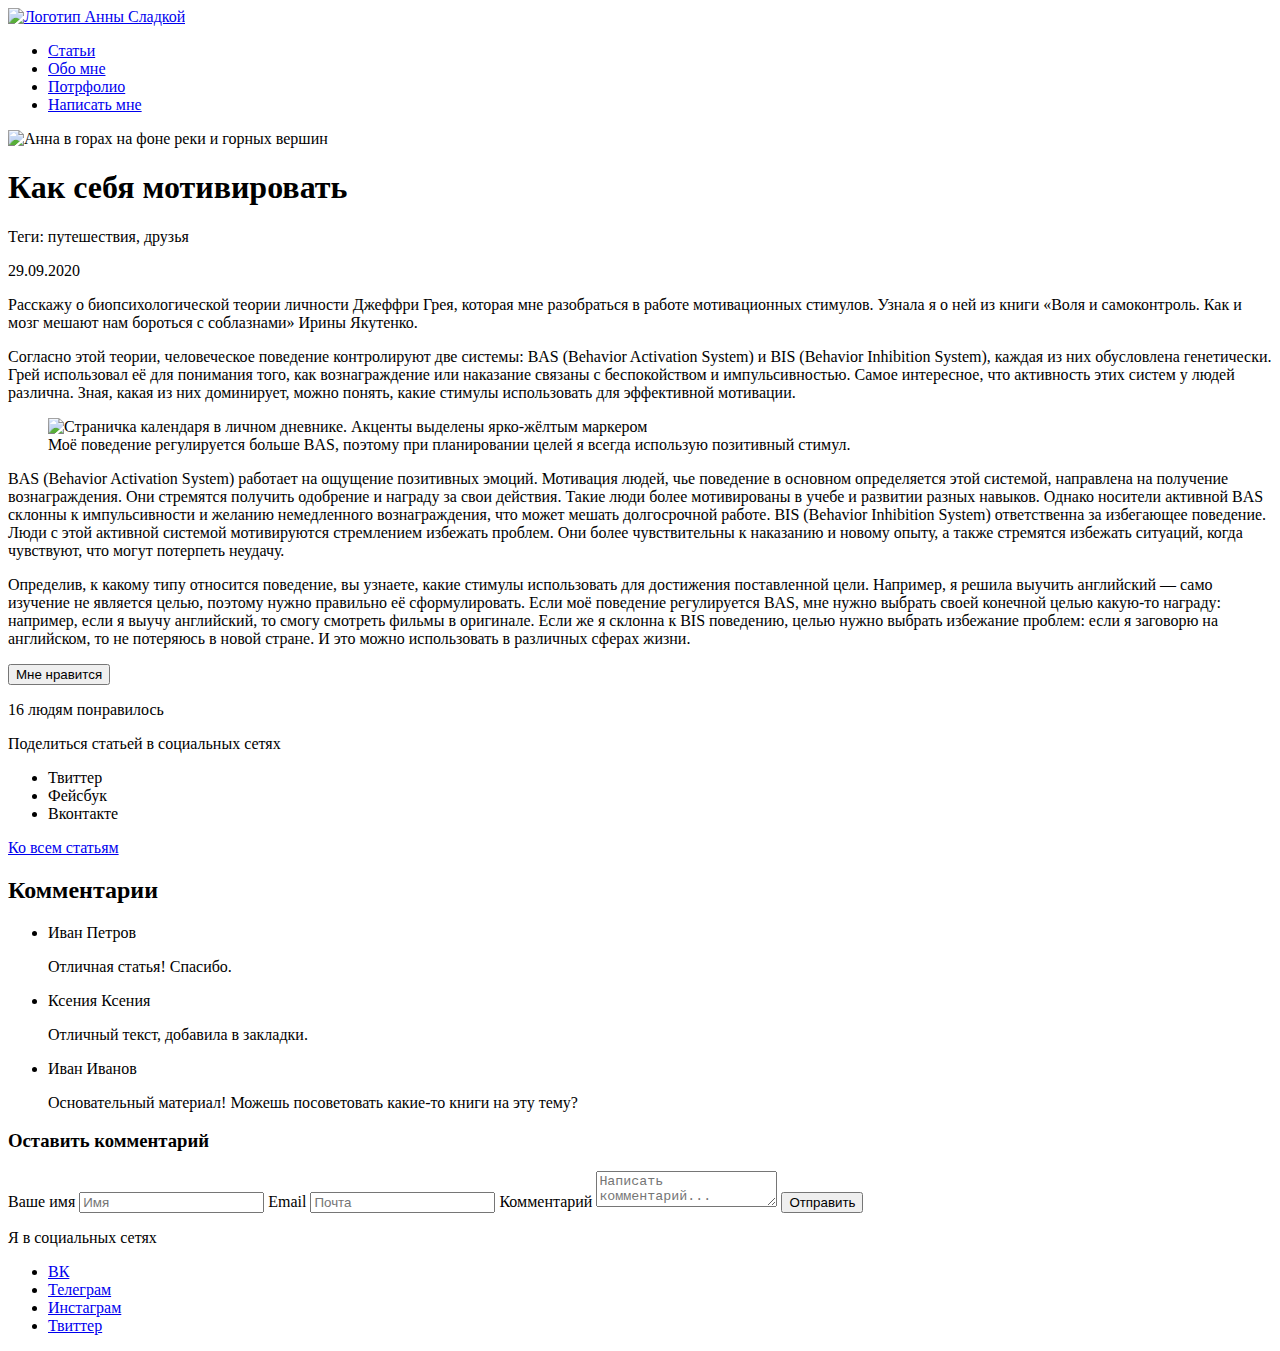
==== article.html @ 027b9428 "Разметка" ====
<!DOCTYPE html>
<html class="page" lang="ru">
<head>
  <meta charset="UTF-8">
  <meta name="viewport" content="width=device-width, initial-scale=1.0">
  <title>Как себя мотивировать. Личный блог Анны Сладкой</title>
</head>
<body class="page-body">
  <header class="page-header header container">
    <nav class="site-nav nav">
      <a class="nav-logo logo" href="index.html">
        <img class="logo-image" src="" width="130" height="82" alt="Логотип Анны Сладкой">
      </a>
      <ul class="nav-list">
        <li class="nav-item"><a href="#" class="nav-link">Статьи</a></li>
        <li class="nav-item"><a href="index.html#about" class="nav-link">Обо мне</a></li>
        <li class="nav-item"><a href="index.html#portfolio" class="nav-link">Потрфолио</a></li>
        <li class="nav-item"><a href="index.html#contact" class="nav-link">Написать мне</a></li>
      </ul>
    </nav>
  </header>
  <main class="page-main main container">
    <img class="main-image" src="" width="1440" height="581" alt="Анна в горах на фоне реки и горных вершин">
    <article class="page-article article">
      <h1 class="section-title article-title">Как себя мотивировать</h1>
      <div class="article-meta">
        <p class="article-tag">Теги: путешествия, друзья</p>
        <time class="article-date" datetime="2020-09-29">29.09.2020</time>
      </div>
      <p class="article-parag">Расскажу о биопсихологической теории личности Джеффри Грея, которая мне разобраться в работе мотивационных стимулов. Узнала я о ней из книги «Воля и самоконтроль. Как и мозг мешают нам бороться с соблазнами» Ирины Якутенко.</p>
      <p class="article-parag">Согласно этой теории, человеческое поведение контролируют две системы: BAS (Behavior Activation System) и BIS (Behavior Inhibition System), каждая из них обусловлена генетически. Грей использовал её для понимания того, как вознаграждение или наказание связаны с беспокойством и импульсивностью. Самое интересное, что активность этих систем у людей различна. Зная, какая из них доминирует, можно понять, какие стимулы использовать для эффективной мотивации.</p>
      <figure class="article-figure">
        <img class="article-image" src="" width="" height="" alt="Страничка календаря в личном дневнике. Акценты выделены ярко-жёлтым маркером">
        <figcaption class="article-figcaption">Моё поведение регулируется больше BAS, поэтому при планировании целей я всегда использую позитивный стимул.</figcaption>
      </figure>
      <p class="article-parag">BAS (Behavior Activation System) работает на ощущение позитивных эмоций. Мотивация людей, чье поведение в основном определяется этой системой, направлена на получение вознаграждения. Они стремятся получить одобрение и награду за свои действия. Такие люди более мотивированы в учебе и развитии разных навыков. Однако носители активной BAS склонны к импульсивности и желанию немедленного вознаграждения, что может мешать долгосрочной работе. BIS (Behavior Inhibition System) ответственна за избегающее поведение. Люди с этой активной системой мотивируются стремлением избежать проблем. Они более чувствительны к наказанию и новому опыту, а также стремятся избежать ситуаций, когда чувствуют, что могут потерпеть неудачу.</p>
      <p class="article-parag">Определив, к какому типу относится поведение, вы узнаете, какие стимулы использовать для достижения поставленной цели. Например, я решила выучить английский — само изучение не является целью, поэтому нужно правильно её сформулировать. Если моё поведение регулируется BAS, мне нужно выбрать своей конечной целью какую-то награду: например, если я выучу английский, то смогу смотреть фильмы в оригинале. Если же я склонна к BIS поведению, целью нужно выбрать избежание проблем: если я заговорю на английском, то не потеряюсь в новой стране. И это можно использовать в различных сферах жизни.</p>
      <footer class="article-footer">
        <div class="article-like">
          <button class="article-like-button">
            <span class="visually-hidden">Мне нравится</span>
          </button>
          <p class="article-like-number">16
            <span class="visually-hidden"> людям понравилось</span>
          </p>
        </div>
        <p class="visually-hidden">Поделиться статьей в социальных сетях</p>
        <ul class="share-list">
          <li class="share-item">
            <a class="share-link share-link-twitter">
              <span class="visually-hidden">Твиттер</span>
            </a>
          </li>
          <li class="share-item">
            <a class="share-link share-link-facebook">
              <span class="visually-hidden">Фейсбук</span>
            </a>
          </li>
          <li class="share-item">
            <a class="share-link share-link-vk">
              <span class="visually-hidden">Вконтакте</span>
            </a>
          </li>
        </ul>
      </footer>
    </article>
    <a href="#" class="main-articles-link">Ко всем статьям</a>
    <section class="comments">
      <h2 class="visually-hidden">Комментарии</h2>
      <ul class="comments-list">
        <li class="comments-item">
          <p class="comments-author">Иван Петров</p>
          <p class="comments-text">Отличная статья! Спасибо.</p>
        </li>
        <li class="comments-item">
          <p class="comments-author">Ксения Ксения</p>
          <p class="comments-text">Отличный текст, добавила в закладки.</p>
        </li>
        <li class="comments-item">
          <p class="comments-author">Иван Иванов</p>
          <p class="comments-text">Основательный материал! Можешь посоветовать какие-то книги на эту тему?</p>
        </li>
      </ul>
      <h3 class="comments-form-title">Оставить комментарий</h3>
      <form class="comments-form" action="#" method="POST">
        <label class="comments-label-name">
          <span class="visually-hidden">Ваше имя</span>
          <input class="comments-input comments-input-name" type="text" name="comments-form-name" placeholder="Имя" required>
        </label>
        <label class="comments-label comments-label-email">
          <span class="visually-hidden" lang="en">Email</span>
          <input class="comments-input comments-input-email" type="email" name="comments-form-email" placeholder="Почта" required>
        </label>
        <label class="comments-label comments-label-message">
          <span class="visually-hidden">Комментарий</span>
          <textarea class="comments-input comments-input-message" name="comments-form-message" minlength="10" maxlength="200" placeholder="Написать комментарий..."></textarea>
        </label>
        <button class="comments-submit button" type="submit">Отправить</button>        
      </form>
    </section>
  </main>
  <footer class="page-footer footer">
    <div class="container">
      <p class="visually-hidden">Я в социальных сетях</p>
      <ul class="social-list">
        <li class="social-item">
          <a href="https://www.vk.com/" class="social-link">ВК</a>
        </li>
        <li class="social-item">
          <a href="https://telegram.org/" class="social-link">Телеграм</a>
        </li>
        <li class="social-item">
          <a href="https://www.instagram.com/" class="social-link">Инстаграм</a>
        </li>
        <li class="social-item">
          <a href="https://twitter.com/" class="social-link">Твиттер</a>
        </li>
      </ul>
    </div>
  </footer>
</body>
</html>
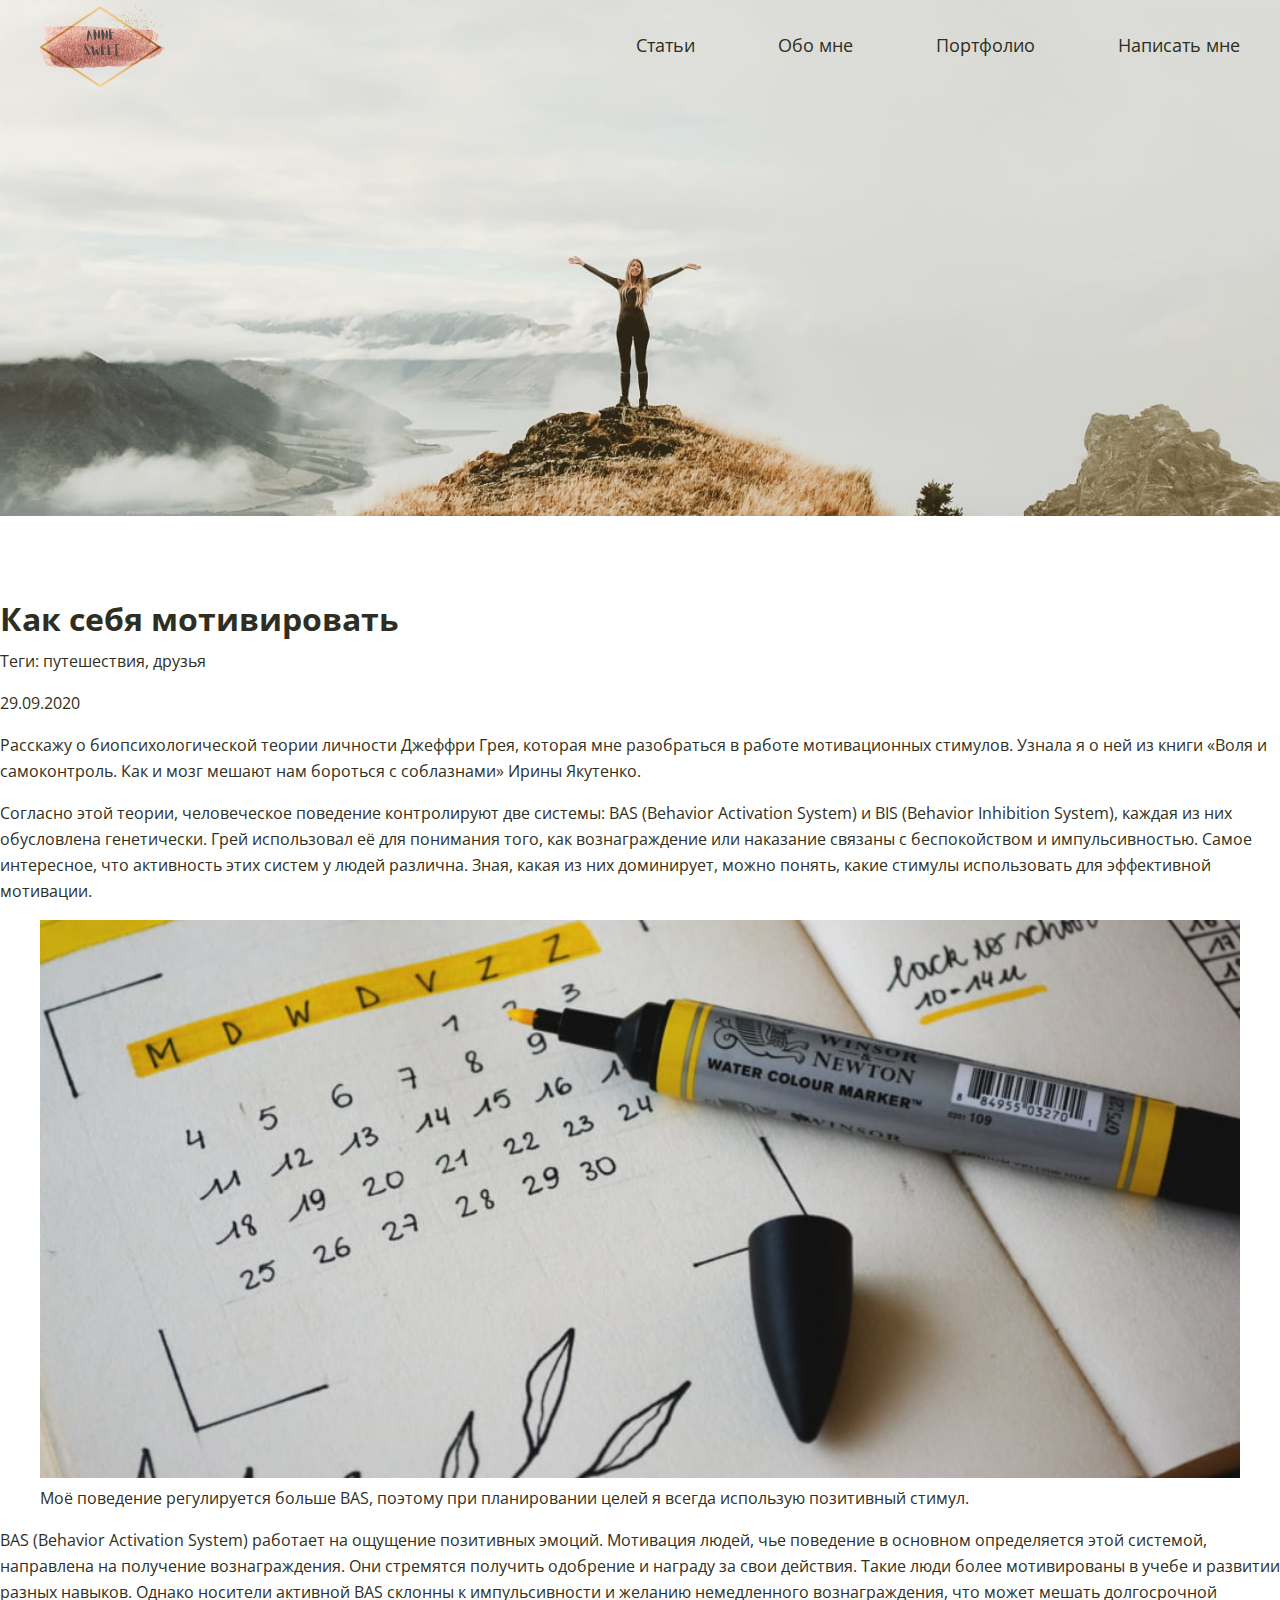
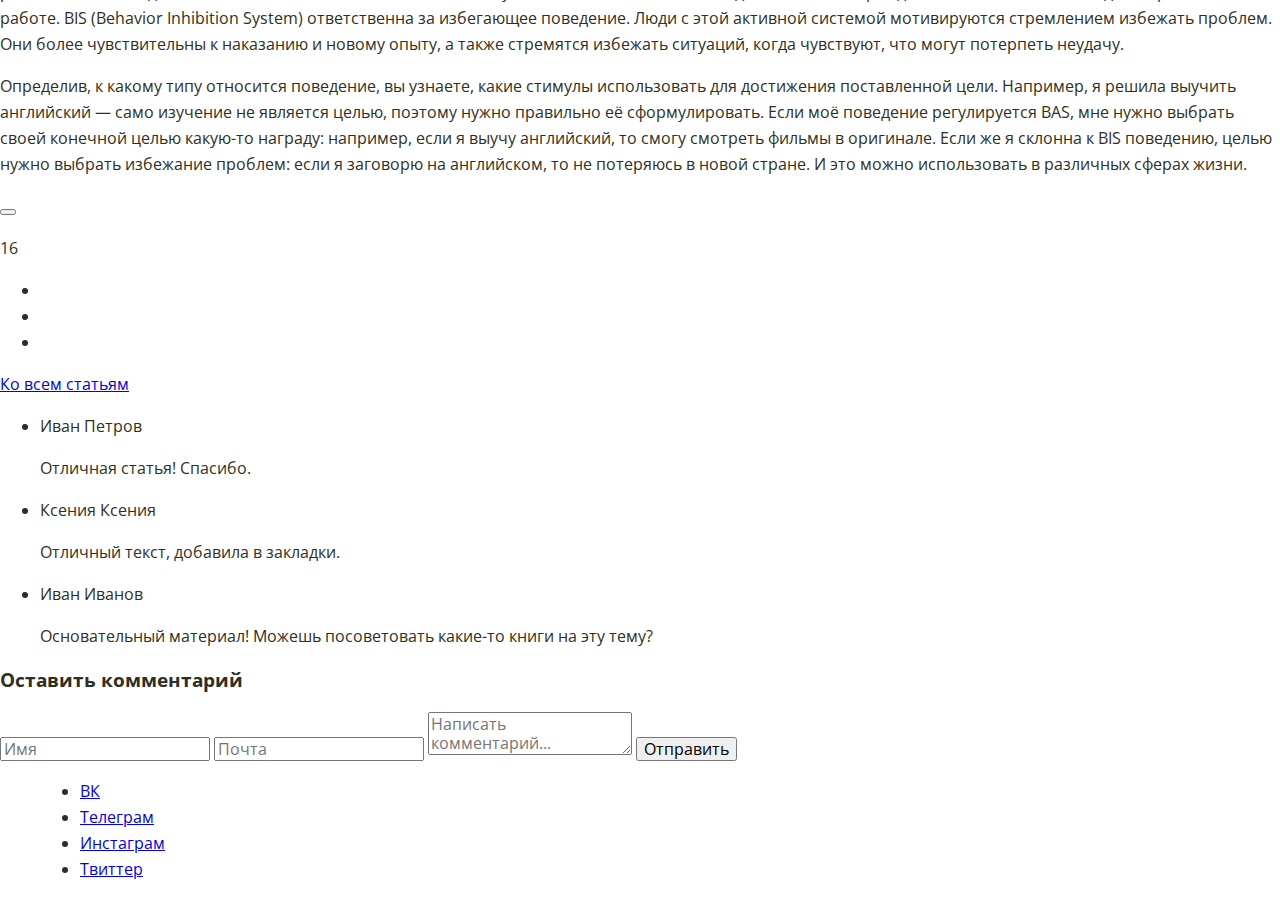
==== commit 3594f9ac: "хедер" ====
--- a/article.html
+++ b/article.html
@@ -4,23 +4,35 @@
   <meta charset="UTF-8">
   <meta name="viewport" content="width=device-width, initial-scale=1.0">
   <title>Как себя мотивировать. Личный блог Анны Сладкой</title>
+  <link rel="preload" as="style" href="https://fonts.googleapis.com/css2?family=Open+Sans:wght@400;700&display=swap"/>
+  <link rel="stylesheet" href="https://fonts.googleapis.com/css2?family=Open+Sans:wght@400;700&display=swap">
+  <link rel="stylesheet" href="https://fonts.googleapis.com/css2?family=Spectral+SC:wght@700&display=swap">
+  <link rel="stylesheet" href="css/normalize.css">
+  <link rel="stylesheet" href="css/style.css">
 </head>
 <body class="page-body">
   <header class="page-header header container">
     <nav class="site-nav nav">
       <a class="nav-logo logo" href="index.html">
-        <img class="logo-image" src="" width="130" height="82" alt="Логотип Анны Сладкой">
+        <img class="logo-image" src="img/logo_2x.png" width="130" height="83" alt="Логотип Анны Сладкой">
       </a>
-      <ul class="nav-list">
+      <button class="nav-button" type="button" aria-controls="nav-list" aria-expanded="false">
+        <span class="visually-hidden">Меню</span>
+      </button>
+      <ul class="nav-list" id="nav-list">
         <li class="nav-item"><a href="#" class="nav-link">Статьи</a></li>
         <li class="nav-item"><a href="index.html#about" class="nav-link">Обо мне</a></li>
-        <li class="nav-item"><a href="index.html#portfolio" class="nav-link">Потрфолио</a></li>
+        <li class="nav-item"><a href="index.html#portfolio" class="nav-link">Портфолио</a></li>
         <li class="nav-item"><a href="index.html#contact" class="nav-link">Написать мне</a></li>
       </ul>
     </nav>
   </header>
-  <main class="page-main main container">
-    <img class="main-image" src="" width="1440" height="581" alt="Анна в горах на фоне реки и горных вершин">
+  <main class="page-main main">
+    <picture class="main-image">
+      <source media="(min-width: 600px)"
+              srcset="img/hero-2_1x.jpg">
+      <img alt="Анна в горах на фоне реки и горных вершин" src="img/hero-2_mobile.jpg">
+    </picture>
     <article class="page-article article">
       <h1 class="section-title article-title">Как себя мотивировать</h1>
       <div class="article-meta">
@@ -30,7 +42,7 @@
       <p class="article-parag">Расскажу о биопсихологической теории личности Джеффри Грея, которая мне разобраться в работе мотивационных стимулов. Узнала я о ней из книги «Воля и самоконтроль. Как и мозг мешают нам бороться с соблазнами» Ирины Якутенко.</p>
       <p class="article-parag">Согласно этой теории, человеческое поведение контролируют две системы: BAS (Behavior Activation System) и BIS (Behavior Inhibition System), каждая из них обусловлена генетически. Грей использовал её для понимания того, как вознаграждение или наказание связаны с беспокойством и импульсивностью. Самое интересное, что активность этих систем у людей различна. Зная, какая из них доминирует, можно понять, какие стимулы использовать для эффективной мотивации.</p>
       <figure class="article-figure">
-        <img class="article-image" src="" width="" height="" alt="Страничка календаря в личном дневнике. Акценты выделены ярко-жёлтым маркером">
+        <img class="article-image" src="img/article_1x.jpg" width="997" height="463" alt="Страничка календаря в личном дневнике. Акценты выделены ярко-жёлтым маркером">
         <figcaption class="article-figcaption">Моё поведение регулируется больше BAS, поэтому при планировании целей я всегда использую позитивный стимул.</figcaption>
       </figure>
       <p class="article-parag">BAS (Behavior Activation System) работает на ощущение позитивных эмоций. Мотивация людей, чье поведение в основном определяется этой системой, направлена на получение вознаграждения. Они стремятся получить одобрение и награду за свои действия. Такие люди более мотивированы в учебе и развитии разных навыков. Однако носители активной BAS склонны к импульсивности и желанию немедленного вознаграждения, что может мешать долгосрочной работе. BIS (Behavior Inhibition System) ответственна за избегающее поведение. Люди с этой активной системой мотивируются стремлением избежать проблем. Они более чувствительны к наказанию и новому опыту, а также стремятся избежать ситуаций, когда чувствуют, что могут потерпеть неудачу.</p>
@@ -118,5 +130,6 @@
       </ul>
     </div>
   </footer>
+  <script src="js/main.js"></script>
 </body>
 </html>--- a/css/style.css
+++ b/css/style.css
@@ -0,0 +1,253 @@
+/* Variables */
+
+:root {
+  --basic-text: #2E2F22;
+  --basic-invert: #ffffff;
+}
+
+/* Global */
+
+*,
+*::before,
+*::after {
+  box-sizing: border-box;
+}
+
+img {
+  width: 100%;
+  height: auto;
+}
+
+.page-body {
+  margin: 0;
+  padding: 0;
+  font-family: "Open Sans", "Arial", sans-serif;
+  font-size: 16px;
+  line-height: 26px;
+  font-weight: 400;
+  color: var(--basic-text);
+  background-color: var(--basic-invert);
+}
+
+.visually-hidden {
+  position: absolute;
+  width: 1px;
+  height: 1px;
+  margin: -1px;
+  border: 0;
+  padding: 0;
+  clip: rect(0 0 0 0);
+  overflow: hidden;
+}
+
+.hidden {
+  display: none;
+}
+
+/* Container */
+
+.container {
+  max-width: 1230px;
+  margin: 0 auto;
+  padding-right: 15px;
+  padding-left: 15px;
+}
+
+/* Header */
+
+.page-header {
+  position: absolute;
+  top: 4px;
+  left: 50%;
+  transform: translateX(-50%);
+}
+
+.header {
+  width: 100%;
+  font-size: 14px;
+  line-height: 20px;
+  font-family: "Open Sans", "Arial", sans-serif;
+  color: var(--basic-text);
+  background-color: transparent;
+}
+
+@media (min-width: 600px) {
+  .header {
+    font-size: 16px;
+    line-height: 22px;
+  }
+}
+
+@media (min-width: 900px) {
+  .header {
+    font-size: 18px;
+    line-height: 25px;
+  }
+}
+
+/* Navigation */
+
+.nav {
+  display: flex;
+  align-items: start;
+}
+
+@media (min-width: 900px) {
+  .nav {
+    align-items: center;
+  }
+}
+
+/* Logo */
+
+.logo {
+  display: block;
+  width: 90px;
+  height: auto;
+  margin-right: auto;
+}
+
+@media (min-width: 600px) {
+  .logo {
+    width: 110px;
+    height: auto;  
+  }
+}
+
+@media (min-width: 900px) {
+  .logo {
+    width: 130px;
+    height: 83px;  
+  }
+}
+/* Navigation button */
+
+.nav-button {
+  display: block;
+  width: 20px;
+  height: 15px;
+  padding: 0;
+  margin-top: 11px;
+  border: none;
+  background-color: transparent;
+  background-repeat: no-repeat;
+  background-image: linear-gradient(
+    var(--basic-text) 3px, 
+    transparent 3px, 
+    transparent 6px, 
+    var(--basic-text) 6px,
+    var(--basic-text) 9px,
+    transparent 9px,
+    transparent 12px,
+    var(--basic-text) 12px,
+    var(--basic-text) 15px
+  );
+  outline-offset: 4px;
+}
+
+.nav-button-close {
+  background-image: 
+    linear-gradient(
+      45deg,  
+      transparent 45%, 
+      var(--basic-text) 45%,
+      var(--basic-text) 55%,
+      transparent 55%),
+    linear-gradient(
+      -45deg,  
+      transparent 45%, 
+      var(--basic-text) 45%,
+      var(--basic-text) 55%,
+      transparent 55%
+  );
+}
+
+@media (min-width: 600px) {
+  .nav-button {
+    display: none;
+  }
+}
+
+/* Navigation list */
+
+.nav-list {
+  position: absolute;
+  top: 40px;
+  right: 15px;
+  margin: 0;
+  padding: 10px 0 0 0;
+  text-align: right;
+  list-style: none;
+}
+
+@media (min-width: 600px) {
+  .nav-list {
+    position: static;
+    display: flex;
+  }
+}
+
+@media (min-width: 900px) {
+  .nav-list {
+    align-items: center;
+    padding: 0;
+  }
+}
+/* Navigation item */
+
+.nav-item {
+  margin-bottom: 1em;
+}
+
+@media (min-width: 600px) {
+  .nav-item {
+    margin-right: 20px;
+    margin-bottom: 0;
+  }  
+}
+
+@media (min-width: 900px) {
+  .nav-item {
+    margin-right: 83px;
+  }  
+}
+
+.nav-item:last-child {
+  margin: 0;
+}
+
+
+.nav-link {
+  text-decoration: none;
+  color: inherit;
+}
+
+.nav-link:hover,
+.nav-link:focus {
+  opacity: 0.7;
+}
+
+.nav-link:active {
+  opacity: 0.4;
+}
+
+/* Main */
+
+/* Hero image */
+
+.main-image {
+  display: block;
+  margin-bottom: 20px;
+}
+
+@media (min-width: 600px) {
+  .main-image {
+    margin-bottom: 40px;
+  }
+}
+
+@media (min-width: 900px) {
+  .main-image {
+    margin-bottom: 83px;
+  }
+}